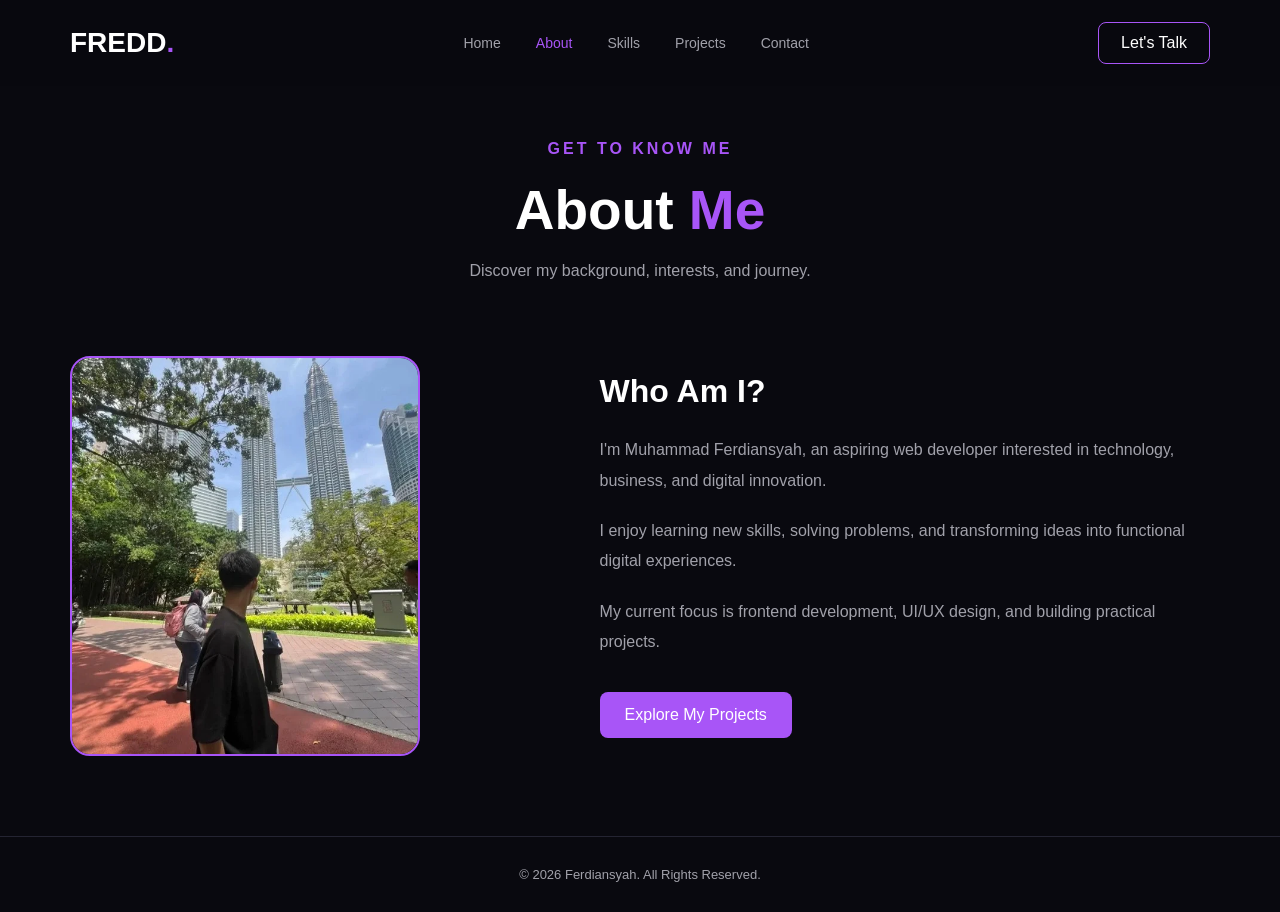
==== about.html @ 38c53ef0 "Upload website files" ====
<!DOCTYPE html>
<html lang="en">
<head>
    <meta charset="UTF-8">
    <meta name="viewport" content="width=device-width, initial-scale=1.0">
    <title>About | Ferdiansyah</title>
    <link rel="stylesheet" href="style.css">
</head>
<body>

<header>
    <nav class="navbar">
        <a href="index.html" class="logo">FREDD<span>.</span></a>

        <ul class="nav-links" id="navLinks">
            <li><a href="index.html">Home</a></li>
            <li><a class="active" href="about.html">About</a></li>
            <li><a href="skills.html">Skills</a></li>
            <li><a href="projects.html">Projects</a></li>
            <li><a href="contact.html">Contact</a></li>
        </ul>

        <a href="contact.html" class="nav-button">Let's Talk</a>
        <button class="menu-toggle" id="menuToggle">☰</button>
    </nav>
</header>

<main class="page-container">

    <section class="page-intro">
        <p class="intro">GET TO KNOW ME</p>
        <h1>About <span>Me</span></h1>
        <p>Discover my background, interests, and journey.</p>
    </section>

    <section class="about-layout">
        <div class="about-photo">
            <img src="assets/photo1.png" alt="Muhammad Ferdiansyah">
        </div>

        <div class="about-text">
            <h2>Who Am I?</h2>

            <p>
                I'm Muhammad Ferdiansyah, an aspiring web developer
                interested in technology, business, and
                digital innovation.
            </p>

            <p>
                I enjoy learning new skills, solving problems,
                and transforming ideas into functional
                digital experiences.
            </p>

            <p>
                My current focus is frontend development,
                UI/UX design, and building practical projects.
            </p>

            <a href="projects.html" class="primary-btn">
                Explore My Projects
            </a>
        </div>
    </section>

</main>

<footer>
    <p>© 2026 Ferdiansyah. All Rights Reserved.</p>
</footer>

<script src="script.js"></script>
</body>
</html>
---- style.css ----
/* GENERAL */

* {
    margin: 0;
    padding: 0;
    box-sizing: border-box;
    scroll-behavior: smooth;
}

body {
    font-family: 'Inter', sans-serif;
    background: #09090f;
    color: #ffffff;
}

:root {
    --purple: #a855f7;
    --dark: #09090f;
    --card: #14141f;
    --gray: #a1a1aa;
}

a {
    text-decoration: none;
    color: inherit;
}

/* NAVBAR */

header {
    position: fixed;
    width: 100%;
    top: 0;
    z-index: 1000;
    background: rgba(9, 9, 15, 0.9);
    backdrop-filter: blur(15px);
}

.navbar {
    max-width: 1200px;
    margin: auto;
    padding: 22px 30px;
    display: flex;
    justify-content: space-between;
    align-items: center;
}

.logo {
    font-size: 28px;
    font-weight: 800;
}

.logo span {
    color: var(--purple);
}

.nav-links {
    display: flex;
    list-style: none;
    gap: 35px;
}

.nav-links a {
    color: var(--gray);
    font-size: 14px;
    transition: 0.3s;
}

.nav-links a:hover {
    color: var(--purple);
}

.nav-button {
    padding: 11px 22px;
    border: 1px solid var(--purple);
    border-radius: 8px;
    color: white;
    transition: 0.3s;
}

.nav-button:hover {
    background: var(--purple);
}

.menu-toggle {
    display: none;
    color: white;
    background: none;
    border: none;
    font-size: 25px;
    cursor: pointer;
}

/* HERO */

.hero {
    min-height: 100vh;
    max-width: 1200px;
    margin: auto;
    padding: 140px 30px 80px;
    display: flex;
    align-items: center;
    justify-content: space-between;
    gap: 50px;
}

.hero-content {
    max-width: 650px;
}

.intro {
    color: var(--purple);
    font-weight: 700;
    letter-spacing: 3px;
    margin-bottom: 20px;
}

.hero h1 {
    font-size: clamp(42px, 6vw, 75px);
    line-height: 1.15;
    margin-bottom: 25px;
}

.hero h1 span,
.section-heading h2 span {
    color: var(--purple);
}

.hero-description {
    color: var(--gray);
    line-height: 1.8;
    max-width: 520px;
    margin-bottom: 35px;
}

.hero-buttons {
    display: flex;
    gap: 15px;
    flex-wrap: wrap;
}

.primary-btn,
.secondary-btn {
    display: inline-block;
    padding: 14px 25px;
    border-radius: 8px;
    transition: 0.3s;
}

.primary-btn {
    background: var(--purple);
    color: white;
}

.primary-btn:hover {
    background: #9333ea;
    transform: translateY(-3px);
}

.secondary-btn {
    border: 1px solid #444;
}

.secondary-btn:hover {
    border-color: var(--purple);
}

.hero-image {
    width: 350px;
    height: 350px;
    border-radius: 50%;
    background: linear-gradient(135deg, #a855f7, #312e81);
    padding: 8px;
    box-shadow: 0 0 70px rgba(168, 85, 247, 0.2);
    flex-shrink: 0;
}

.image-circle {
    width: 100%;
    height: 100%;
    border-radius: 50%;
    overflow: hidden;
}

.image-circle img {
    width: 100%;
    height: 100%;
    object-fit: cover;
}

/* SECTIONS */

.section {
    max-width: 1200px;
    margin: auto;
    padding: 100px 30px;
}

.section-heading {
    text-align: center;
    margin-bottom: 50px;
}

.section-heading p {
    color: var(--purple);
    font-size: 12px;
    font-weight: 700;
    letter-spacing: 3px;
    margin-bottom: 15px;
}

.section-heading h2 {
    font-size: 40px;
}

/* ABOUT */

.about-content {
    max-width: 750px;
    margin: auto;
    text-align: center;
    color: var(--gray);
    line-height: 2;
}

.about-content p {
    margin-bottom: 20px;
}

/* SKILLS */

.skills-grid {
    display: grid;
    grid-template-columns: repeat(4, 1fr);
    gap: 20px;
}

.skill-card {
    background: var(--card);
    border: 1px solid #242432;
    padding: 30px;
    border-radius: 12px;
    transition: 0.3s;
}

.skill-card:hover {
    transform: translateY(-8px);
    border-color: var(--purple);
}

.skill-card h3 {
    color: var(--purple);
    margin-bottom: 15px;
}

.skill-card p {
    color: var(--gray);
    line-height: 1.7;
    font-size: 14px;
}

/* PROJECTS */

.project-grid {
    display: grid;
    grid-template-columns: repeat(3, 1fr);
    gap: 25px;
}

.project-card {
    background: var(--card);
    border: 1px solid #242432;
    border-radius: 12px;
    overflow: hidden;
    transition: 0.3s;
}

.project-card:hover {
    transform: translateY(-8px);
    border-color: var(--purple);
}

.project-image {
    height: 200px;
    overflow: hidden;
}

.project-image img {
    width: 100%;
    height: 100%;
    object-fit: cover;
    transition: 0.4s;
}

.project-card:hover img {
    transform: scale(1.08);
}

.project-info {
    padding: 25px;
}

.project-info h3 {
    margin-bottom: 12px;
}

.project-info p {
    color: var(--gray);
    line-height: 1.6;
    font-size: 14px;
    margin-bottom: 20px;
}

.project-info span {
    color: var(--purple);
    font-size: 12px;
}

/* CONTACT */

.contact {
    text-align: center;
}

.contact-description {
    color: var(--gray);
    margin-bottom: 30px;
}

/* FOOTER */

footer {
    text-align: center;
    padding: 30px;
    border-top: 1px solid #242432;
    color: var(--gray);
    font-size: 13px;
}

/* RESPONSIVE */

@media (max-width: 850px) {

    .hero {
        flex-direction: column-reverse;
        text-align: center;
    }

    .hero-buttons {
        justify-content: center;
    }

    .hero-image {
        width: 250px;
        height: 250px;
    }

    .skills-grid {
        grid-template-columns: repeat(2, 1fr);
    }

    .project-grid {
        grid-template-columns: repeat(2, 1fr);
    }

}

@media (max-width: 600px) {

    .nav-links {
        display: none;
        position: absolute;
        top: 75px;
        left: 0;
        width: 100%;
        background: #14141f;
        flex-direction: column;
        text-align: center;
        padding: 25px;
        gap: 25px;
    }

    .nav-links.active {
        display: flex;
    }

    .nav-button {
        display: none;
    }

    .menu-toggle {
        display: block;
    }

    .skills-grid,
    .project-grid {
        grid-template-columns: 1fr;
    }

    .hero h1 {
        font-size: 42px;
    }

    .section-heading h2 {
        font-size: 32px;
    }

}

/* MULTI-PAGE LAYOUT */

.page-container {
    min-height: 80vh;
    max-width: 1200px;
    margin: auto;
    padding: 140px 30px 80px;
}

.page-intro {
    text-align: center;
    margin-bottom: 70px;
}

.page-intro h1 {
    font-size: 55px;
    margin: 15px 0;
}

.page-intro h1 span {
    color: var(--purple);
}

.page-intro > p:last-child {
    color: var(--gray);
    line-height: 1.8;
}

/* ACTIVE NAVIGATION */

.nav-links a.active {
    color: var(--purple);
}

/* ABOUT PAGE */

.about-layout {
    display: grid;
    grid-template-columns: 1fr 1.3fr;
    align-items: center;
    gap: 60px;
}

.about-photo {
    max-width: 350px;
    height: 400px;
    overflow: hidden;
    border-radius: 20px;
    border: 2px solid var(--purple);
}

.about-photo img {
    width: 100%;
    height: 100%;
    object-fit: cover;
}

.about-text h2 {
    font-size: 32px;
    margin-bottom: 25px;
}

.about-text p {
    color: var(--gray);
    line-height: 1.9;
    margin-bottom: 20px;
}

.about-text .primary-btn {
    margin-top: 15px;
}

/* SKILLS PAGE */

.skill-card span {
    display: inline-block;
    margin-top: 20px;
    color: var(--purple);
    font-size: 12px;
}

/* PROJECT PAGE */

.project-card > img {
    width: 100%;
    height: 200px;
    object-fit: cover;
}

/* CONTACT PAGE */

.contact-content {
    max-width: 650px;
    margin: auto;
}

.contact-card {
    padding: 40px;
    background: var(--card);
    border: 1px solid #242432;
    border-radius: 15px;
}

.contact-card h2 {
    margin-bottom: 30px;
}

.contact-card p {
    color: var(--gray);
    margin-top: 25px;
    margin-bottom: 8px;
}

.contact-card a {
    color: var(--purple);
    transition: 0.3s;
}

.contact-card a:hover {
    color: white;
}

/* MOBILE RESPONSIVE */

@media (max-width: 768px) {

    .about-layout {
        grid-template-columns: 1fr;
        justify-items: center;
        text-align: center;
    }

    .about-photo {
        height: 320px;
    }

    .page-intro h1 {
        font-size: 40px;
    }

}

@media (max-width: 600px) {

    .page-container {
        padding: 115px 20px 60px;
    }

    .page-intro {
        margin-bottom: 40px;
    }

    .about-photo {
        width: 100%;
        max-width: 280px;
    }

    .contact-card {
        padding: 25px;
    }

}
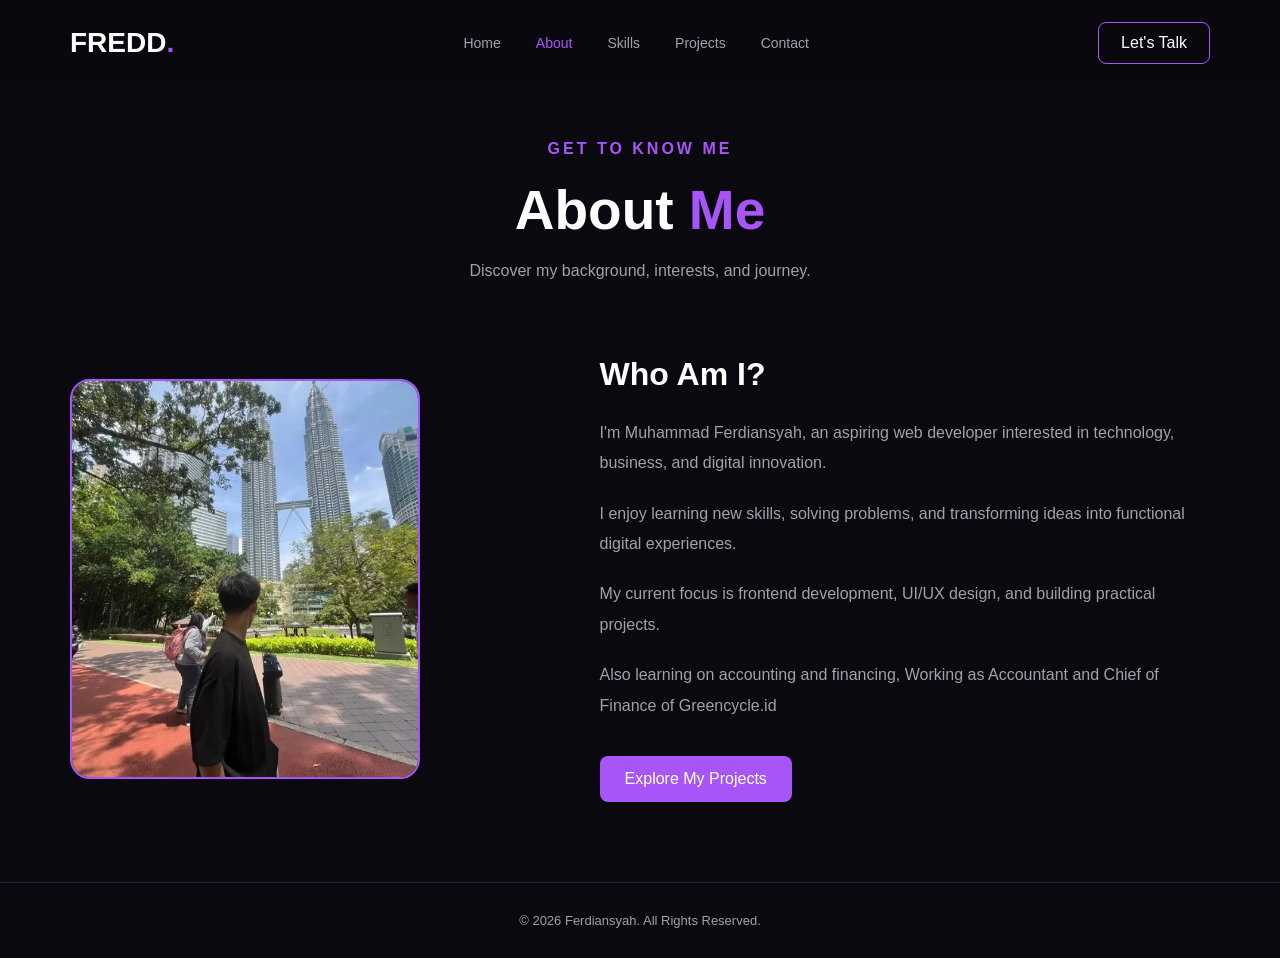
==== commit 4c762d6c: "Upload website files" ====
--- a/about.html
+++ b/about.html
@@ -59,6 +59,11 @@
                 UI/UX design, and building practical projects.
             </p>
 
+            <p> 
+                Also learning on accounting and financing,
+                Working as Accountant and Chief of Finance of Greencycle.id
+            </p>
+
             <a href="projects.html" class="primary-btn">
                 Explore My Projects
             </a>
